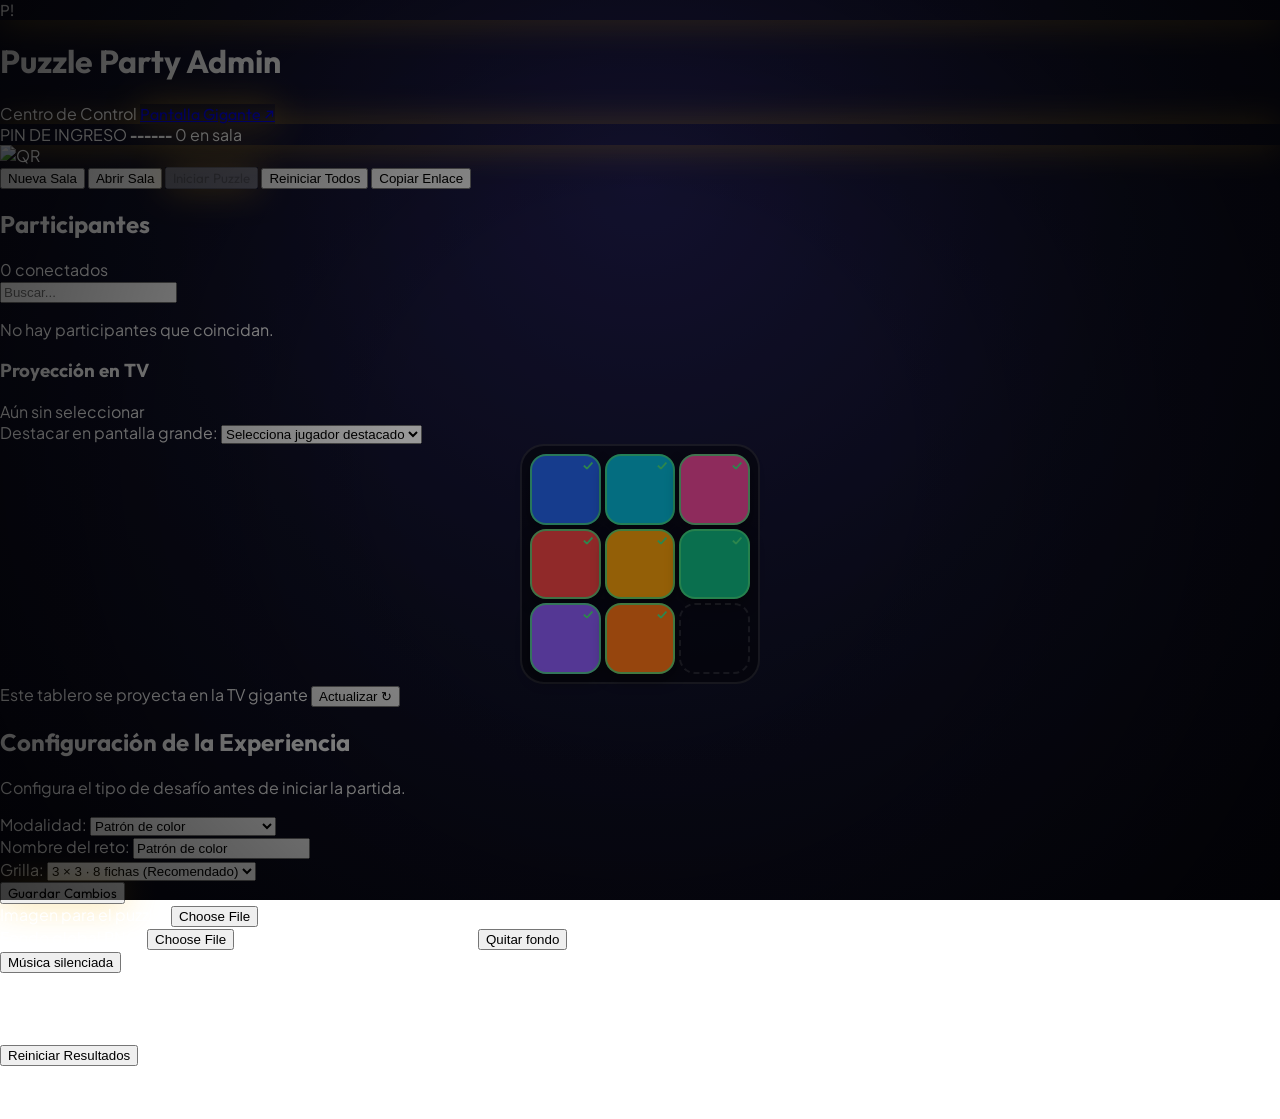
==== admin.html @ 2b0952a7 "feat: Puzzle Party Deluxe - TV 2-column lobby, QR client, mobile player, admin panel" ====
<!DOCTYPE html>
<html lang="es">
<head>
  <meta charset="UTF-8">
  <meta name="viewport" content="width=device-width, initial-scale=1.0">
  <title>Puzzle Party Deluxe · Panel de Administración</title>
  <link rel="icon" type="image/svg+xml" href="favicon.svg">
  <!-- Tailwind CSS CDN -->
  <script src="https://cdn.tailwindcss.com"></script>
  <!-- Lucide Icons -->
  <script src="https://unpkg.com/lucide@latest"></script>
  <!-- Canvas Confetti -->
  <script src="https://cdn.jsdelivr.net/npm/canvas-confetti@1.6.0/dist/confetti.browser.min.js"></script>
  <!-- QRCode Client Library -->
  <script src="https://cdn.jsdelivr.net/npm/qrcode@1.5.3/build/qrcode.min.js"></script>
  <!-- Firebase SDK -->
  <script src="https://www.gstatic.com/firebasejs/10.14.1/firebase-app-compat.js"></script>
  <script src="https://www.gstatic.com/firebasejs/10.14.1/firebase-auth-compat.js"></script>
  <script src="https://www.gstatic.com/firebasejs/10.14.1/firebase-firestore-compat.js"></script>
  <link rel="stylesheet" href="styles.css">
</head>
<body data-page="admin" class="default-tv-bg text-white min-h-screen flex flex-col p-4 sm:p-6 bg-cover bg-center">

  <div id="vignetteOverlay" class="tv-vignette"></div>

  <!-- TOP APP BAR -->
  <header class="relative z-20 border-b border-white/10 bg-black/40 backdrop-blur-md px-6 py-3.5 rounded-2xl flex items-center justify-between mb-6 shadow-xl">
    <div class="flex items-center gap-3">
      <div class="w-10 h-10 rounded-xl bg-gradient-to-tr from-amber-400 to-amber-500 text-slate-950 font-outfit font-black text-xl flex items-center justify-center shadow-lg glow-gold-tv">
        P!
      </div>
      <div>
        <h1 class="font-outfit font-black text-xl tracking-wider text-transparent bg-clip-text bg-gradient-to-r from-amber-300 via-amber-400 to-yellow-200 uppercase drop-shadow">
          Puzzle Party <span class="text-white font-light">Admin</span>
        </h1>
      </div>
    </div>

    <!-- Acceso directo a Pantalla TV -->
    <div class="flex items-center gap-3">
      <span class="hidden md:inline-flex items-center gap-2 px-3 py-1 rounded-full bg-white/10 border border-white/10 text-xs font-bold text-slate-300">
        <span class="w-2 h-2 rounded-full bg-emerald-400"></span> Centro de Control
      </span>
      <a href="/pantalla.html" target="_blank" class="px-4 py-2 rounded-xl bg-gradient-to-r from-amber-400 to-amber-500 hover:from-amber-300 text-slate-950 font-outfit font-black text-xs uppercase tracking-wider flex items-center gap-1.5 shadow-lg glow-gold-tv active:scale-95 transition-all">
        <i data-lucide="tv" class="w-4 h-4"></i> Pantalla Gigante ↗
      </a>
    </div>
  </header>

  <!-- CONTENEDOR PRINCIPAL -->
  <main class="relative z-10 max-w-6xl w-full mx-auto flex flex-col gap-6">

    <!-- FILA 1: CONTROL DE SALA Y PIN -->
    <section class="bg-black/50 border border-white/15 rounded-3xl p-6 sm:p-8 backdrop-blur-xl shadow-2xl flex flex-col md:flex-row items-center justify-between gap-6">
      
      <!-- PIN Display -->
      <div class="flex items-center gap-6">
        <div class="bg-gradient-to-r from-black/90 via-amber-950/60 to-black/90 border-2 border-amber-400 px-8 py-3.5 rounded-2xl text-center shadow-xl glow-gold-tv min-w-[200px]">
          <span class="text-[10px] font-black uppercase tracking-widest text-slate-400 block">PIN DE INGRESO</span>
          <strong id="adminPin" class="font-outfit font-black text-5xl text-amber-300 font-mono tracking-widest block leading-tight">—</strong>
          <span id="roomPlayerCount" class="text-xs font-bold text-slate-300 mt-1 block">0 en sala</span>
        </div>

        <!-- Mini QR Preview -->
        <div class="hidden sm:block p-3 bg-white rounded-2xl shadow-xl">
          <img id="adminQr" alt="QR" class="w-24 h-24 object-contain">
        </div>
      </div>

      <!-- Botones de Control de Sala -->
      <div class="flex flex-wrap items-center justify-center md:justify-end gap-3 flex-1">
        <button id="newRoundBtn" class="px-4 py-3 rounded-xl bg-white/10 hover:bg-white/20 border border-white/20 text-xs font-bold text-white uppercase tracking-wider transition-all flex items-center gap-1.5 active:scale-95">
          <i data-lucide="plus-circle" class="w-4 h-4 text-amber-400"></i> Nueva Sala
        </button>
        <button id="roomLockBtn" class="px-4 py-3 rounded-xl bg-white/10 hover:bg-white/20 border border-white/20 text-xs font-bold text-white uppercase tracking-wider transition-all flex items-center gap-1.5 active:scale-95">
          <i data-lucide="lock" class="w-4 h-4 text-amber-400"></i> Abrir Sala
        </button>
        <button id="startGameBtn" class="px-6 py-3 rounded-xl bg-gradient-to-r from-amber-400 to-amber-500 hover:from-amber-300 text-slate-950 font-outfit font-black text-sm uppercase tracking-wider shadow-lg glow-gold-tv transition-all flex items-center gap-2 active:scale-95">
          <i data-lucide="play" class="w-4 h-4 fill-slate-950"></i> Iniciar Puzzle
        </button>
        <button id="globalRestartBtn" class="px-4 py-3 rounded-xl bg-white/10 hover:bg-white/20 border border-white/20 text-xs font-bold text-white uppercase tracking-wider transition-all flex items-center gap-1.5 active:scale-95">
          <i data-lucide="rotate-ccw" class="w-4 h-4 text-amber-400"></i> Reiniciar Todos
        </button>
        <button id="copyLinkBtn" class="px-4 py-3 rounded-xl bg-white/10 hover:bg-white/20 border border-white/20 text-xs font-bold text-white uppercase tracking-wider transition-all flex items-center gap-1.5 active:scale-95">
          <i data-lucide="share-2" class="w-4 h-4 text-amber-400"></i> Copiar Enlace
        </button>
      </div>

    </section>

    <!-- FILA 2: PARTICIPANTES & MONITOREO EN VIVO -->
    <div class="grid grid-cols-1 lg:grid-cols-12 gap-6 items-start">
      
      <!-- Columna 1: Participantes en Sala (7 cols) -->
      <section class="lg:col-span-7 bg-black/50 border border-white/15 rounded-3xl p-6 backdrop-blur-xl shadow-2xl flex flex-col h-[480px]">
        <div class="flex items-center justify-between mb-4 border-b border-white/10 pb-3">
          <div>
            <h2 class="font-outfit font-black text-xl text-white flex items-center gap-2">
              <i data-lucide="users" class="w-5 h-5 text-amber-400"></i> Participantes
            </h2>
            <span id="playerCount" class="text-xs font-bold text-slate-400">0 conectados</span>
          </div>
          <div class="w-48">
            <input id="playerSearch" placeholder="Buscar..." class="w-full bg-white/10 border border-white/20 rounded-xl px-3 py-1.5 text-xs text-white placeholder-slate-400 focus:outline-none focus:border-amber-400">
          </div>
        </div>

        <div id="playerList" class="flex-1 overflow-y-auto space-y-2 pr-1">
          <p class="text-xs text-slate-400 italic text-center py-16">
            Abre una sala y comparte el PIN para recibir jugadores.
          </p>
        </div>
      </section>

      <!-- Columna 2: Proyección en Vivo y Jugador Destacado (5 cols) -->
      <section class="lg:col-span-5 bg-black/50 border border-white/15 rounded-3xl p-6 backdrop-blur-xl shadow-2xl flex flex-col h-[480px]">
        <div class="flex items-center justify-between mb-3 border-b border-white/10 pb-2">
          <h3 class="font-outfit font-black text-lg text-white flex items-center gap-2">
            <i data-lucide="monitor" class="w-4 h-4 text-amber-400"></i> Proyección en TV
          </h3>
          <span id="featuredName" class="text-xs font-bold text-amber-300">Sin seleccionar</span>
        </div>

        <div class="mb-3">
          <label class="block text-[11px] font-bold uppercase tracking-wider text-slate-400 mb-1">Destacar en pantalla grande:</label>
          <select id="spotlightSelect" class="w-full bg-white/10 border border-white/20 rounded-xl px-3 py-2 text-xs font-bold text-white focus:outline-none focus:border-amber-400">
            <option value="">Selecciona jugador destacado</option>
          </select>
        </div>

        <!-- Mini Preview del Tablero -->
        <div class="flex-1 flex flex-col items-center justify-center p-2 bg-black/40 rounded-2xl border border-white/10">
          <div id="livePreview" class="puzzle-board" style="max-width: 240px; padding: 8px; gap: 4px;"></div>
        </div>

        <div class="mt-3 flex justify-between items-center text-xs text-slate-400 pt-2 border-t border-white/10">
          <span>Este tablero se proyecta en la TV gigante</span>
          <button id="featureBtn" class="text-amber-400 hover:text-amber-300 font-bold">Actualizar ↻</button>
        </div>
      </section>

    </div>

    <!-- FILA 3: CONFIGURACIÓN DE LA EXPERIENCIA -->
    <section class="bg-black/50 border border-white/15 rounded-3xl p-6 sm:p-8 backdrop-blur-xl shadow-2xl">
      <div class="border-b border-white/10 pb-4 mb-6">
        <h2 class="font-outfit font-black text-2xl text-white flex items-center gap-2">
          <i data-lucide="sliders" class="w-6 h-6 text-amber-400"></i> Configuración de la Experiencia
        </h2>
        <p class="text-xs text-slate-300 mt-1">Configura el tipo de desafío antes de iniciar la partida.</p>
      </div>

      <div class="grid grid-cols-1 sm:grid-cols-2 lg:grid-cols-4 gap-4 mb-6">
        <!-- Modalidad -->
        <div>
          <label class="block text-xs font-bold uppercase tracking-wider text-slate-400 mb-1.5">Modalidad:</label>
          <select id="modeSelect" class="w-full bg-white/10 border border-white/20 rounded-xl px-3.5 py-2.5 text-sm font-bold text-white focus:outline-none focus:border-amber-400">
            <option value="pattern">Patrón de color</option>
            <option value="numbers">Números en orden</option>
            <option value="memory">Memoria visual</option>
            <option value="image">Imagen personalizada PNG</option>
            <option value="brand">Modo marca</option>
          </select>
        </div>

        <!-- Nombre del reto -->
        <div>
          <label class="block text-xs font-bold uppercase tracking-wider text-slate-400 mb-1.5">Nombre del reto:</label>
          <input id="roundTitle" value="Patrón de color" class="w-full bg-white/10 border border-white/20 rounded-xl px-3.5 py-2.5 text-sm font-bold text-white focus:outline-none focus:border-amber-400">
        </div>

        <!-- Tamaño de la Grilla -->
        <div>
          <label class="block text-xs font-bold uppercase tracking-wider text-slate-400 mb-1.5">Grilla:</label>
          <select id="gridSize" class="w-full bg-white/10 border border-white/20 rounded-xl px-3.5 py-2.5 text-sm font-bold text-white focus:outline-none focus:border-amber-400">
            <option value="3">3 × 3 · 8 fichas (Recomendado)</option>
            <option value="4">4 × 4 · 15 fichas (Experto)</option>
          </select>
        </div>

        <!-- Botón Guardar Config -->
        <div class="flex items-end">
          <button id="applyRoundBtn" class="w-full py-2.5 rounded-xl bg-gradient-to-r from-amber-400 to-amber-500 hover:from-amber-300 text-slate-950 font-outfit font-black text-sm uppercase tracking-wider shadow-lg glow-gold-tv active:scale-95 transition-all">
            Guardar Cambios
          </button>
        </div>
      </div>

      <!-- Subida de Imagenes y Música -->
      <div class="grid grid-cols-1 sm:grid-cols-3 gap-4 pt-4 border-t border-white/10 items-center">
        <div>
          <label class="block text-xs font-bold uppercase tracking-wider text-slate-400 mb-1.5">Imagen para el puzzle:</label>
          <input id="imageUpload" type="file" accept="image/png,image/jpeg" class="text-xs text-slate-300 file:mr-2 file:py-1.5 file:px-3 file:rounded-xl file:border-0 file:text-xs file:font-bold file:bg-white/10 file:text-amber-300 hover:file:bg-white/20">
          <span id="uploadText" class="text-[11px] text-slate-400 block mt-1">Sin imagen</span>
        </div>

        <div>
          <label class="block text-xs font-bold uppercase tracking-wider text-slate-400 mb-1.5">Fondo global PNG:</label>
          <input id="backgroundUpload" type="file" accept="image/png,image/jpeg" class="text-xs text-slate-300 file:mr-2 file:py-1.5 file:px-3 file:rounded-xl file:border-0 file:text-xs file:font-bold file:bg-white/10 file:text-amber-300 hover:file:bg-white/20">
          <span id="backgroundName" class="text-[11px] text-slate-400 block mt-1">Sin fondo</span>
          <button id="removeBackgroundBtn" class="text-[11px] text-red-400 hover:underline mt-0.5">Quitar fondo</button>
        </div>

        <div class="flex items-end justify-start sm:justify-end">
          <button id="musicBtn" class="px-4 py-2.5 rounded-xl bg-white/10 hover:bg-white/20 border border-white/20 text-xs font-bold text-amber-300 uppercase tracking-wider transition-all flex items-center gap-2">
            <i data-lucide="music" class="w-4 h-4"></i> Música silenciada
          </button>
        </div>
      </div>
    </section>

    <!-- FILA 4: CLASIFICACIÓN Y RESULTADOS -->
    <section class="bg-black/50 border border-white/15 rounded-3xl p-6 backdrop-blur-xl shadow-2xl">
      <div class="flex items-center justify-between mb-4 border-b border-white/10 pb-3">
        <h2 class="font-outfit font-black text-xl text-white flex items-center gap-2">
          <i data-lucide="trophy" class="w-5 h-5 text-amber-400"></i> Clasificación General
        </h2>
        <button id="resetScoresBtn" class="text-xs font-bold text-red-400 hover:text-red-300 bg-red-950/40 border border-red-500/30 px-3 py-1.5 rounded-xl">
          Reiniciar Resultados
        </button>
      </div>
      <div id="leaderboard" class="space-y-2">
        <p class="text-xs text-slate-400 italic text-center py-6">
          Los resultados se registrarán en tiempo real cuando los participantes completen el puzzle.
        </p>
      </div>
    </section>

  </main>

  <script src="firebase.js"></script>
  <script src="app.js"></script>
  <script>
    if (typeof lucide !== 'undefined') lucide.createIcons();
  </script>
</body>
</html>
---- styles.css ----
@import url('https://fonts.googleapis.com/css2?family=Outfit:wght@400;500;600;700;800;900&family=Plus+Jakarta+Sans:wght@400;500;600;700;800&family=Bebas+Neue&family=Titan+One&display=swap');

:root {
  --bg-dark: #070714;
  --bg-card: rgba(15, 16, 38, 0.75);
  --gold-glow: rgba(251, 191, 36, 0.5);
  --gold-primary: #fbbf24;
  --gold-accent: #f59e0b;
  --purple-glow: rgba(124, 58, 237, 0.4);
}

* {
  box-sizing: border-box;
}

body {
  margin: 0;
  font-family: 'Plus Jakarta Sans', sans-serif;
  color: #ffffff;
  background-color: var(--bg-dark);
  -webkit-font-smoothing: antialiased;
  -webkit-tap-highlight-color: transparent;
  user-select: none;
}

.font-outfit {
  font-family: 'Outfit', sans-serif;
}

.font-impact {
  font-family: 'Bebas Neue', sans-serif;
  letter-spacing: 0.05em;
}

/* Backgrounds & Vignette */
.default-tv-bg {
  background: radial-gradient(circle at 50% 20%, #1e1b4b 0%, #0f1026 50%, #070714 100%);
  background-attachment: fixed;
}

.tv-vignette {
  position: absolute;
  inset: 0;
  background: radial-gradient(circle at center, transparent 30%, rgba(0, 0, 0, 0.6) 100%), rgba(0, 0, 0, 0.4);
  pointer-events: none;
  z-index: 1;
}

/* Glow Utilities */
.glow-gold-tv {
  box-shadow: 0 0 35px rgba(251, 191, 36, 0.45);
}

.glow-gold-lg {
  box-shadow: 0 0 50px rgba(251, 191, 36, 0.6);
}

.text-glow-gold {
  text-shadow: 0 0 25px rgba(250, 204, 21, 0.8), 0 0 50px rgba(217, 119, 6, 0.5);
}

.text-glow-white {
  text-shadow: 0 0 20px rgba(255, 255, 255, 0.7);
}

/* Animations */
@keyframes heroPulse {
  0%, 100% { transform: scale(1); }
  50% { transform: scale(1.05); }
}

.animate-hero-pulse {
  animation: heroPulse 1s infinite ease-in-out;
}

@keyframes neonGlow {
  0%, 100% { opacity: 0.85; filter: drop-shadow(0 0 15px rgba(245, 158, 11, 0.8)); }
  50% { opacity: 1; filter: drop-shadow(0 0 30px rgba(239, 68, 68, 0.9)); }
}

.animate-neon-glow {
  animation: neonGlow 1.2s infinite alternate;
}

@keyframes popIn {
  0% { transform: scale(0.8); opacity: 0; }
  100% { transform: scale(1); opacity: 1; }
}

.animate-pop-in {
  animation: popIn 0.28s cubic-bezier(0.175, 0.885, 0.32, 1.275) forwards;
}

/* Puzzle Boards */
.puzzle-board {
  display: grid;
  gap: 8px;
  background: rgba(0, 0, 0, 0.4);
  padding: 12px;
  border-radius: 24px;
  border: 2px solid rgba(255, 255, 255, 0.12);
  width: 100%;
  aspect-ratio: 1 / 1;
  max-width: 440px;
  margin: 0 auto;
  touch-action: manipulation;
}

.screen-board-large {
  max-width: 420px;
  gap: 10px;
  padding: 14px;
  border: 3px solid rgba(251, 191, 36, 0.3);
  box-shadow: 0 10px 30px rgba(0, 0, 0, 0.6);
}

.target-board {
  display: grid;
  gap: 4px;
  background: rgba(0, 0, 0, 0.35);
  padding: 8px;
  border-radius: 16px;
  border: 1px solid rgba(255, 255, 255, 0.15);
  width: 100%;
  aspect-ratio: 1 / 1;
  max-width: 140px;
  margin: 0 auto;
}

.tile {
  position: relative;
  display: flex;
  align-items: center;
  justify-content: center;
  font-family: 'Outfit', sans-serif;
  font-weight: 900;
  font-size: clamp(1.4rem, 4vw, 2.2rem);
  color: #ffffff;
  border-radius: 16px;
  border: 2px solid rgba(255, 255, 255, 0.25);
  box-shadow: 0 6px 14px rgba(0, 0, 0, 0.35);
  cursor: pointer;
  user-select: none;
  transition: transform 0.12s ease, box-shadow 0.12s ease, border-color 0.2s ease;
  min-height: 0;
}

.tile:not(.empty):active {
  transform: scale(0.96);
}

.tile.empty {
  background: transparent !important;
  border: 2px dashed rgba(255, 255, 255, 0.12);
  box-shadow: none;
  cursor: default;
  pointer-events: none;
}

.tile.is-correct {
  border-color: rgba(74, 222, 128, 0.8) !important;
}

.tile.is-correct::after {
  content: '✓';
  position: absolute;
  top: 4px;
  right: 6px;
  font-size: 0.75rem;
  color: #4ade80;
  font-weight: 800;
  line-height: 1;
}

.target-tile {
  border-radius: 8px;
  display: flex;
  align-items: center;
  justify-content: center;
  font-size: 0.8rem;
  font-weight: 800;
  border: 1px solid rgba(255, 255, 255, 0.2);
}

.target-tile.empty {
  background: transparent !important;
  border: 1px dashed rgba(255, 255, 255, 0.15);
}

/* Custom Scrollbar */
::-webkit-scrollbar {
  width: 6px;
  height: 6px;
}
::-webkit-scrollbar-track {
  background: rgba(0, 0, 0, 0.2);
  border-radius: 4px;
}
::-webkit-scrollbar-thumb {
  background: rgba(255, 255, 255, 0.2);
  border-radius: 4px;
}
::-webkit-scrollbar-thumb:hover {
  background: rgba(251, 191, 36, 0.4);
}
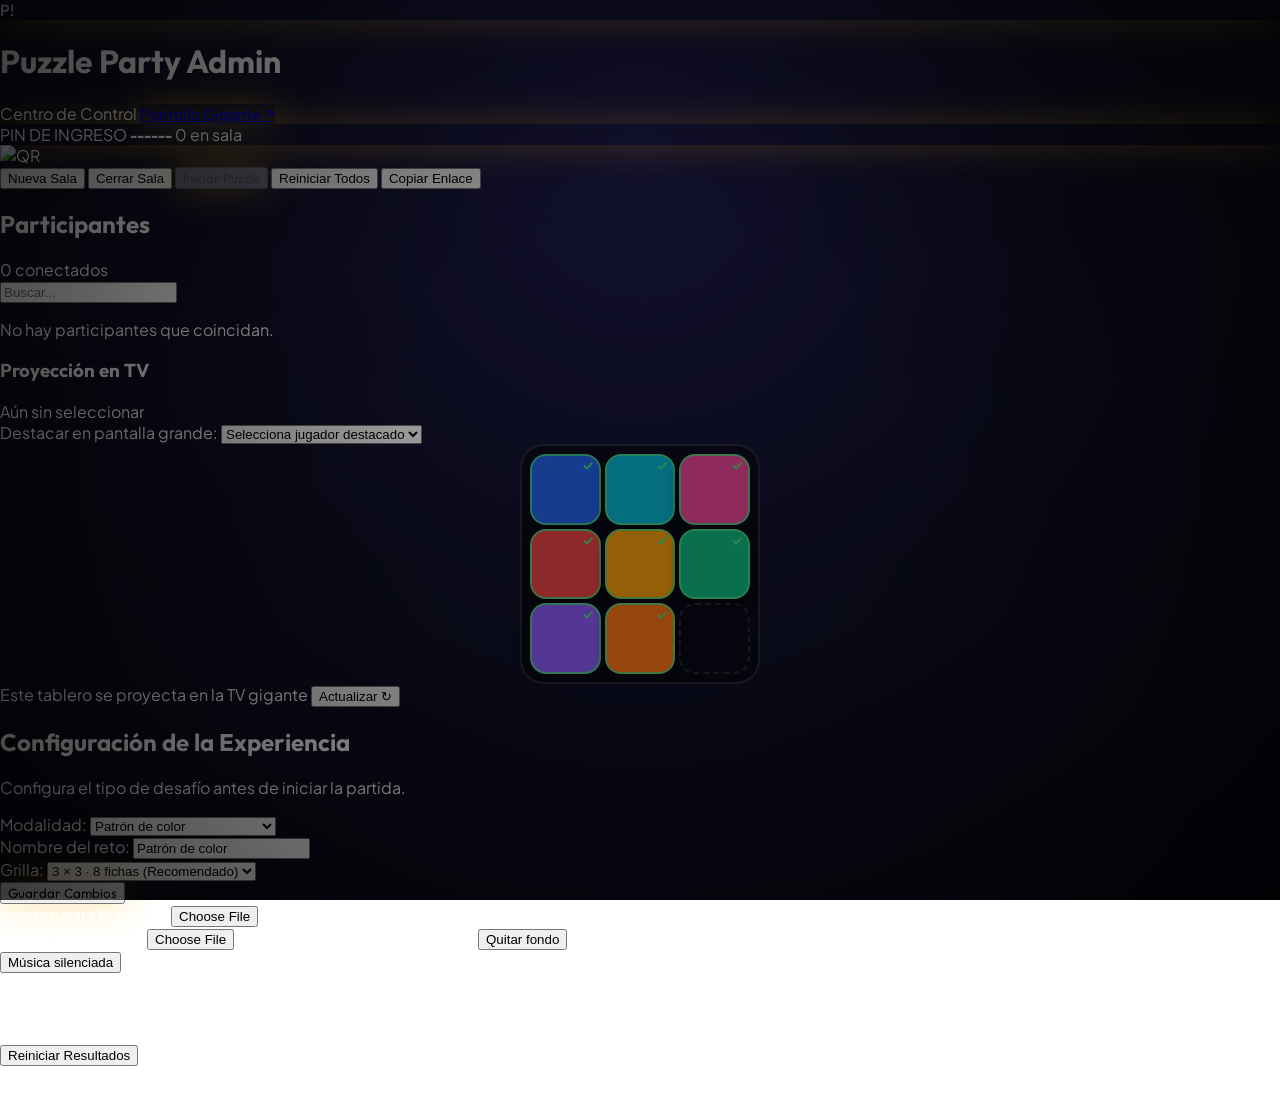
==== commit b3cce246: "fix: switch to Firebase Realtime Database for instant sync across TV, Player and Admin screens" ====
--- a/admin.html
+++ b/admin.html
@@ -13,10 +13,9 @@
   <script src="https://cdn.jsdelivr.net/npm/canvas-confetti@1.6.0/dist/confetti.browser.min.js"></script>
   <!-- QRCode Client Library -->
   <script src="https://cdn.jsdelivr.net/npm/qrcode@1.5.3/build/qrcode.min.js"></script>
-  <!-- Firebase SDK -->
+  <!-- Firebase SDK (Compat) -->
   <script src="https://www.gstatic.com/firebasejs/10.14.1/firebase-app-compat.js"></script>
-  <script src="https://www.gstatic.com/firebasejs/10.14.1/firebase-auth-compat.js"></script>
-  <script src="https://www.gstatic.com/firebasejs/10.14.1/firebase-firestore-compat.js"></script>
+  <script src="https://www.gstatic.com/firebasejs/10.14.1/firebase-database-compat.js"></script>
   <link rel="stylesheet" href="styles.css">
 </head>
 <body data-page="admin" class="default-tv-bg text-white min-h-screen flex flex-col p-4 sm:p-6 bg-cover bg-center">
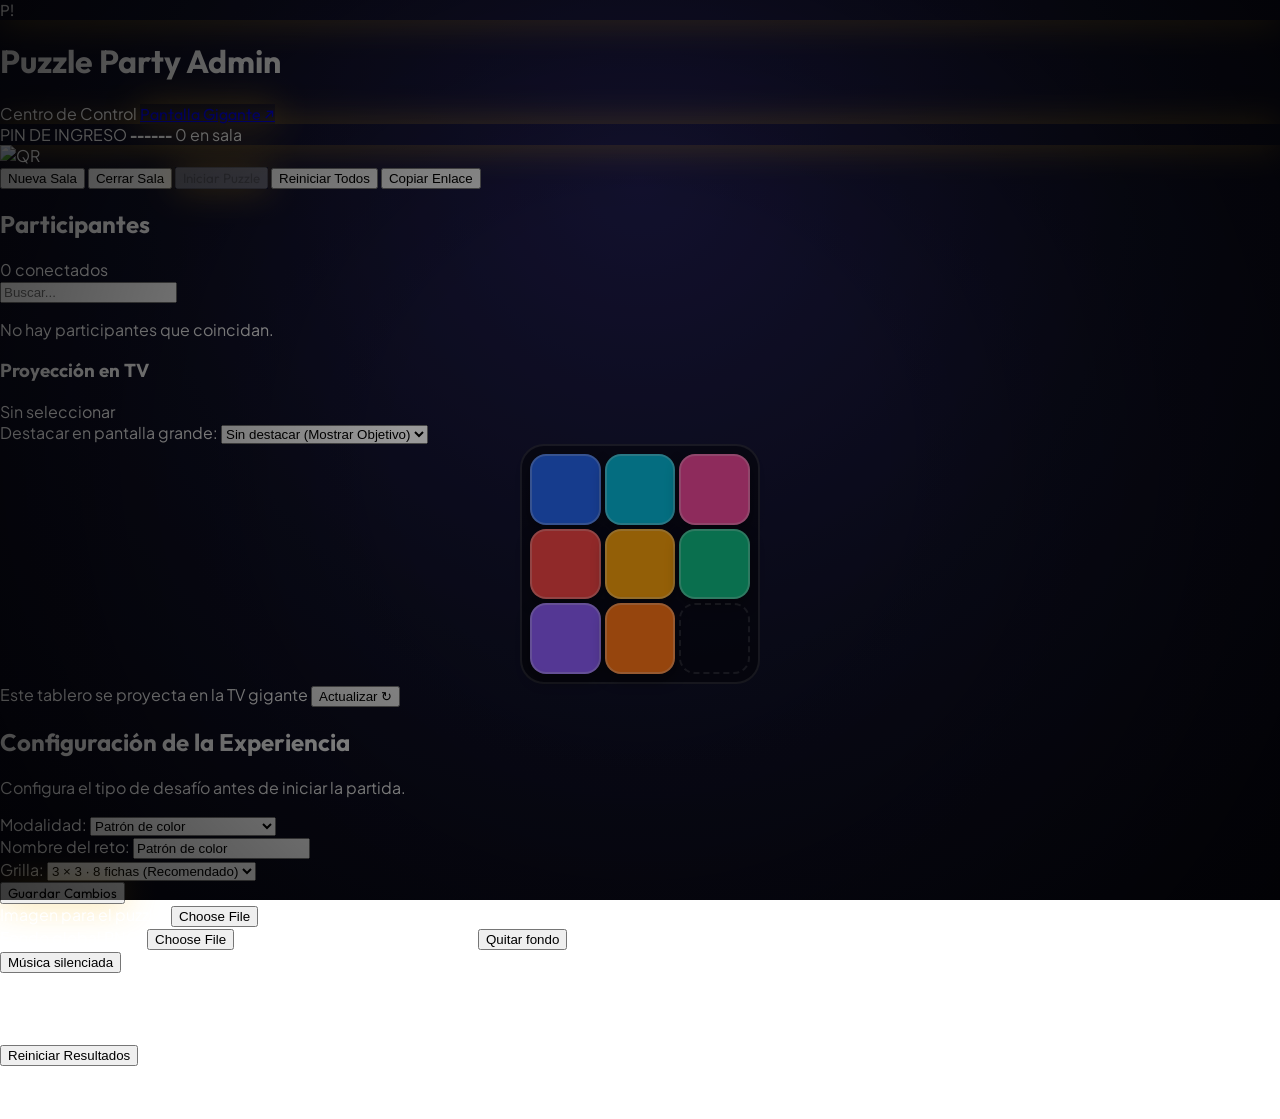
==== commit 3d002ebc: "fix: target pattern prominent by default on TV without forced spotlight, remove green checks, ensure" ====
--- a/admin.html
+++ b/admin.html
@@ -123,7 +123,7 @@
         <div class="mb-3">
           <label class="block text-[11px] font-bold uppercase tracking-wider text-slate-400 mb-1">Destacar en pantalla grande:</label>
           <select id="spotlightSelect" class="w-full bg-white/10 border border-white/20 rounded-xl px-3 py-2 text-xs font-bold text-white focus:outline-none focus:border-amber-400">
-            <option value="">Selecciona jugador destacado</option>
+            <option value="">Sin destacar (Mostrar Objetivo en TV)</option>
           </select>
         </div>
 
--- a/styles.css
+++ b/styles.css
@@ -155,21 +155,39 @@
   box-shadow: none;
   cursor: default;
   pointer-events: none;
-}
-
-.tile.is-correct {
-  border-color: rgba(74, 222, 128, 0.8) !important;
-}
-
-.tile.is-correct::after {
-  content: '✓';
-  position: absolute;
-  top: 4px;
-  right: 6px;
-  font-size: 0.75rem;
-  color: #4ade80;
-  font-weight: 800;
-  line-height: 1;
+.tv-target-board-large {
+  display: grid;
+  gap: 10px;
+  background: rgba(0, 0, 0, 0.5);
+  padding: 14px;
+  border-radius: 24px;
+  border: 3px solid rgba(251, 191, 36, 0.4);
+  width: 100%;
+  aspect-ratio: 1 / 1;
+  max-width: 440px;
+  margin: 0 auto;
+  box-shadow: 0 12px 35px rgba(0, 0, 0, 0.7);
+}
+
+.tv-target-tile-large {
+  position: relative;
+  display: flex;
+  align-items: center;
+  justify-content: center;
+  font-family: 'Outfit', sans-serif;
+  font-weight: 900;
+  font-size: clamp(1.6rem, 4vw, 2.5rem);
+  color: #ffffff;
+  border-radius: 16px;
+  border: 2px solid rgba(255, 255, 255, 0.25);
+  box-shadow: 0 6px 14px rgba(0, 0, 0, 0.35);
+  min-height: 0;
+}
+
+.tv-target-tile-large.empty {
+  background: transparent !important;
+  border: 2px dashed rgba(255, 255, 255, 0.12);
+  box-shadow: none;
 }
 
 .target-tile {
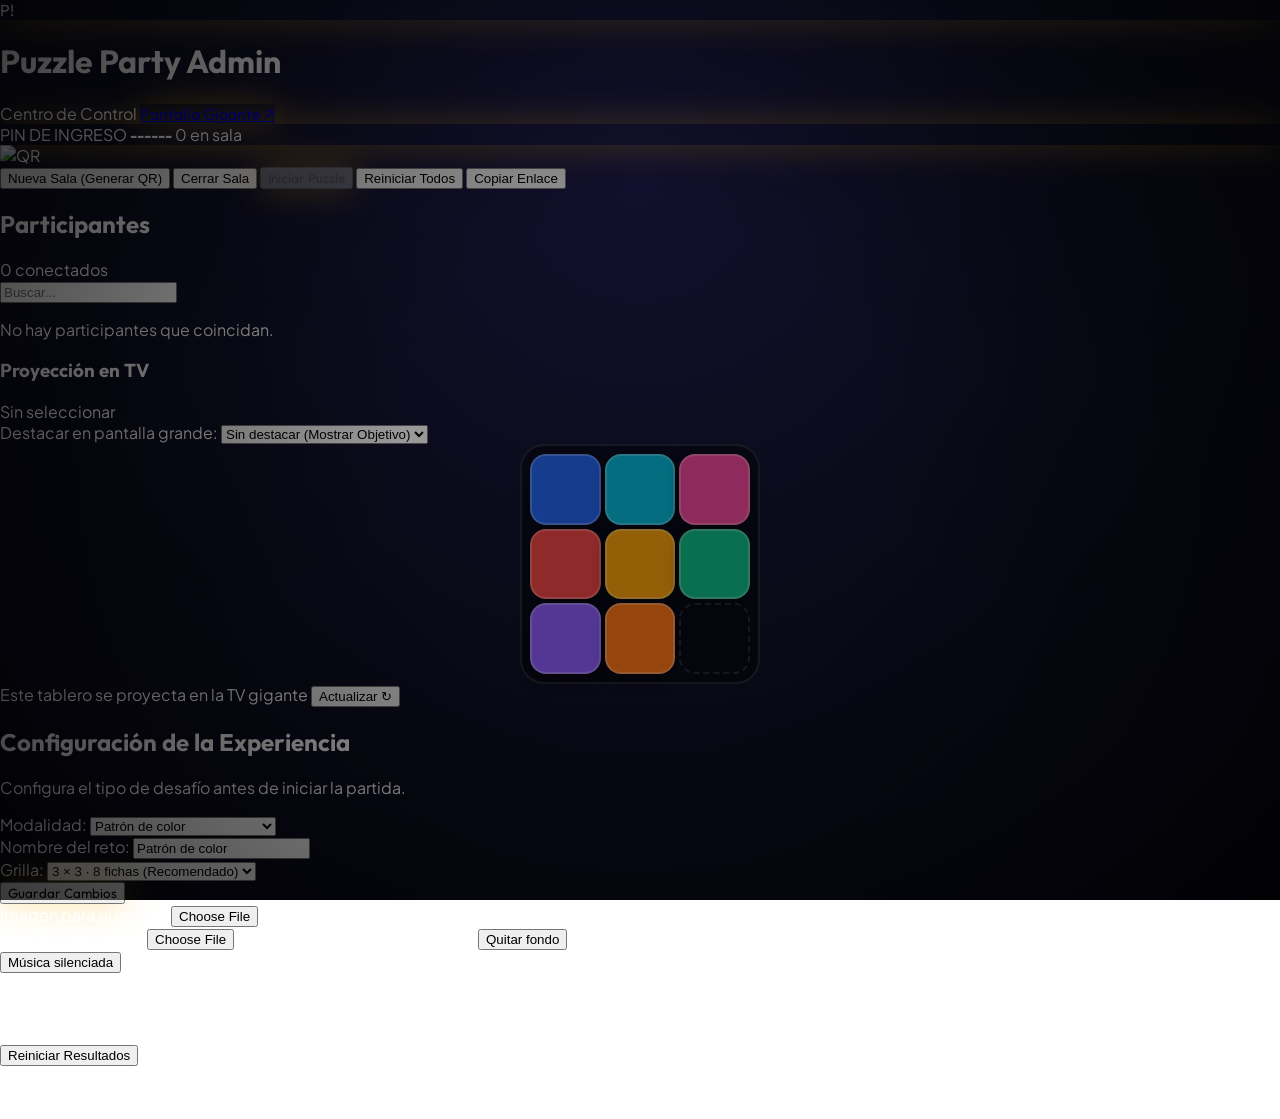
==== commit c59a632d: "fix(interop): resolve real-time sync across player, tv, and admin screens" ====
--- a/admin.html
+++ b/admin.html
@@ -67,9 +67,8 @@
       </div>
 
       <!-- Botones de Control de Sala -->
-      <div class="flex flex-wrap items-center justify-center md:justify-end gap-3 flex-1">
-        <button id="newRoundBtn" class="px-4 py-3 rounded-xl bg-white/10 hover:bg-white/20 border border-white/20 text-xs font-bold text-white uppercase tracking-wider transition-all flex items-center gap-1.5 active:scale-95">
-          <i data-lucide="plus-circle" class="w-4 h-4 text-amber-400"></i> Nueva Sala
+        <button id="newRoundBtn" class="px-4 py-3 rounded-xl bg-white/10 hover:bg-white/20 border border-white/20 text-xs font-bold text-white uppercase tracking-wider transition-all flex items-center gap-1.5 active:scale-95" title="Generar nuevo PIN y código QR">
+          <i data-lucide="qr-code" class="w-4 h-4 text-amber-400"></i> Nueva Sala (Generar QR)
         </button>
         <button id="roomLockBtn" class="px-4 py-3 rounded-xl bg-white/10 hover:bg-white/20 border border-white/20 text-xs font-bold text-white uppercase tracking-wider transition-all flex items-center gap-1.5 active:scale-95">
           <i data-lucide="lock" class="w-4 h-4 text-amber-400"></i> Abrir Sala
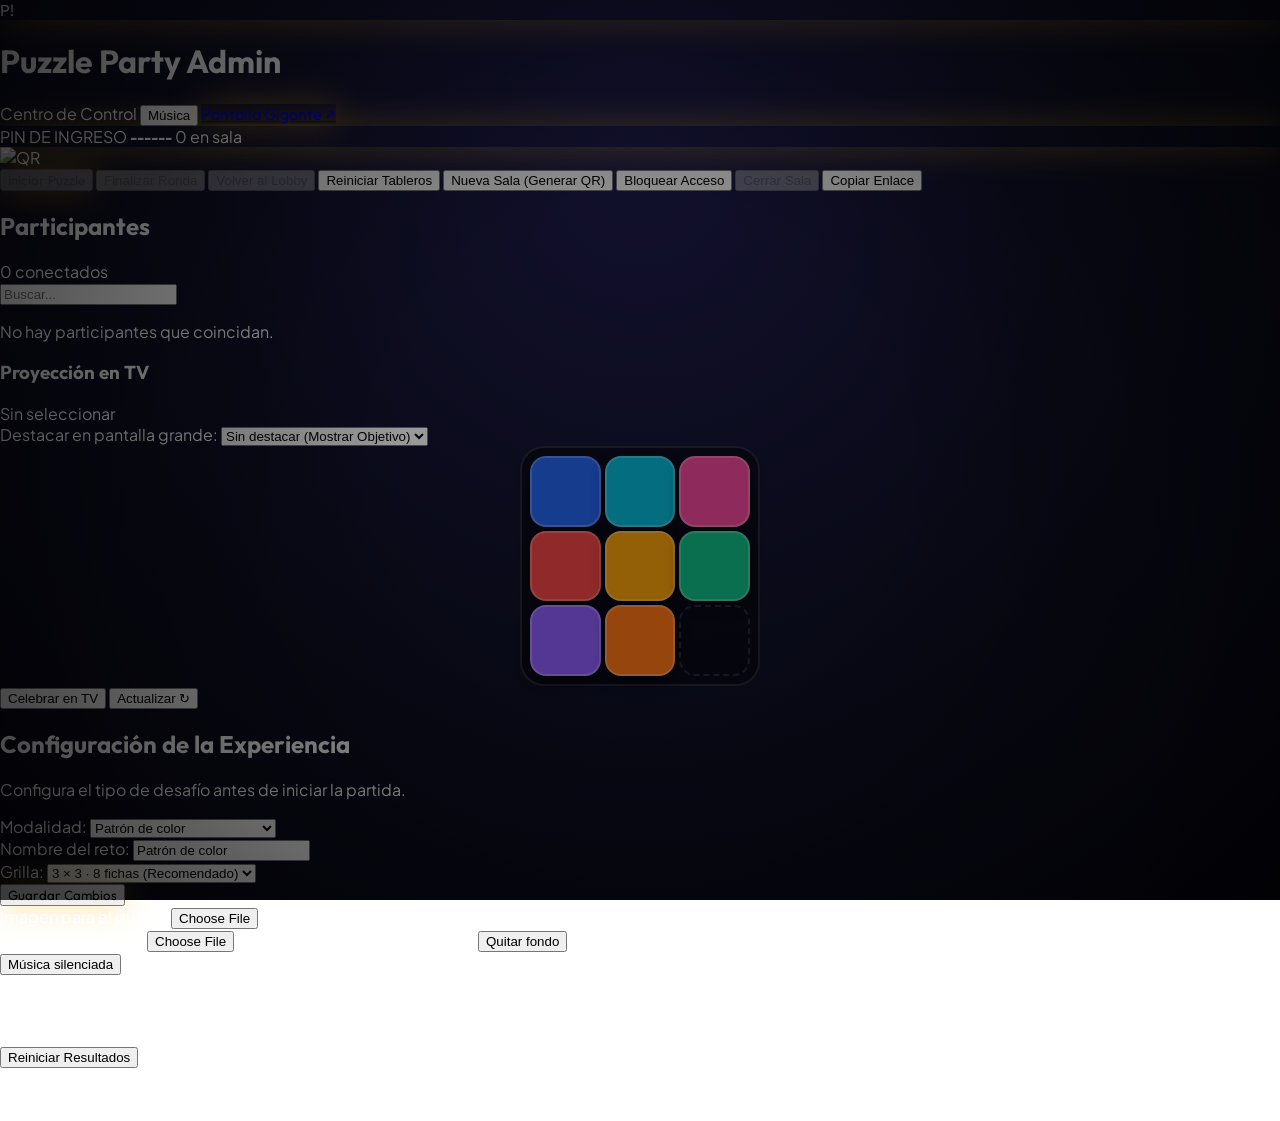
==== commit 2cfa6fd4: "feat: room closure button, waiting room avatar centering, round management & admin control suite" ====
--- a/admin.html
+++ b/admin.html
@@ -40,6 +40,9 @@
       <span class="hidden md:inline-flex items-center gap-2 px-3 py-1 rounded-full bg-white/10 border border-white/10 text-xs font-bold text-slate-300">
         <span class="w-2 h-2 rounded-full bg-emerald-400"></span> Centro de Control
       </span>
+      <button id="musicBtn" type="button" class="px-3.5 py-2 rounded-xl bg-white/10 hover:bg-white/20 border border-white/20 text-xs font-bold text-slate-200 transition-all flex items-center gap-1.5 active:scale-95" title="Música ambiental tipo Arcade/Show">
+        <i data-lucide="music" class="w-4 h-4 text-amber-400"></i> Música
+      </button>
       <a href="/pantalla.html" target="_blank" class="px-4 py-2 rounded-xl bg-gradient-to-r from-amber-400 to-amber-500 hover:from-amber-300 text-slate-950 font-outfit font-black text-xs uppercase tracking-wider flex items-center gap-1.5 shadow-lg glow-gold-tv active:scale-95 transition-all">
         <i data-lucide="tv" class="w-4 h-4"></i> Pantalla Gigante ↗
       </a>
@@ -66,20 +69,33 @@
         </div>
       </div>
 
-      <!-- Botones de Control de Sala -->
+      <!-- Botones de Control de Sala y Partida -->
+      <div class="flex flex-wrap items-center justify-center md:justify-end gap-2.5 flex-1">
+        <!-- Acciones Principales de Partida -->
+        <button id="startGameBtn" class="px-5 py-3 rounded-xl bg-gradient-to-r from-amber-400 to-amber-500 hover:from-amber-300 text-slate-950 font-outfit font-black text-sm uppercase tracking-wider shadow-lg glow-gold-tv transition-all flex items-center gap-2 active:scale-95">
+          <i data-lucide="play" class="w-4 h-4 fill-slate-950"></i> Iniciar Puzzle
+        </button>
+        <button id="finishRoundBtn" class="px-4 py-3 rounded-xl bg-purple-500/20 hover:bg-purple-500/30 border border-purple-500/30 text-xs font-bold text-purple-300 uppercase tracking-wider transition-all flex items-center gap-1.5 active:scale-95" title="Finaliza la partida actual y congela los tiempos para el podio">
+          <i data-lucide="flag" class="w-4 h-4 text-purple-400"></i> Finalizar Ronda
+        </button>
+        <button id="backToLobbyBtn" class="px-4 py-3 rounded-xl bg-amber-400/20 hover:bg-amber-400/30 border border-amber-400/30 text-xs font-bold text-amber-300 uppercase tracking-wider transition-all flex items-center gap-1.5 active:scale-95" title="Regresa a todos los jugadores al lobby sin expulsarlos para otra ronda">
+          <i data-lucide="users" class="w-4 h-4 text-amber-400"></i> Volver al Lobby
+        </button>
+        <button id="globalRestartBtn" class="px-3.5 py-3 rounded-xl bg-white/10 hover:bg-white/20 border border-white/20 text-xs font-bold text-white uppercase tracking-wider transition-all flex items-center gap-1.5 active:scale-95" title="Baraja nuevamente los tableros de todos los jugadores en la ronda">
+          <i data-lucide="rotate-ccw" class="w-4 h-4 text-amber-400"></i> Reiniciar Tableros
+        </button>
+
+        <!-- Gestión de Sala -->
         <button id="newRoundBtn" class="px-4 py-3 rounded-xl bg-white/10 hover:bg-white/20 border border-white/20 text-xs font-bold text-white uppercase tracking-wider transition-all flex items-center gap-1.5 active:scale-95" title="Generar nuevo PIN y código QR">
           <i data-lucide="qr-code" class="w-4 h-4 text-amber-400"></i> Nueva Sala (Generar QR)
         </button>
-        <button id="roomLockBtn" class="px-4 py-3 rounded-xl bg-white/10 hover:bg-white/20 border border-white/20 text-xs font-bold text-white uppercase tracking-wider transition-all flex items-center gap-1.5 active:scale-95">
-          <i data-lucide="lock" class="w-4 h-4 text-amber-400"></i> Abrir Sala
-        </button>
-        <button id="startGameBtn" class="px-6 py-3 rounded-xl bg-gradient-to-r from-amber-400 to-amber-500 hover:from-amber-300 text-slate-950 font-outfit font-black text-sm uppercase tracking-wider shadow-lg glow-gold-tv transition-all flex items-center gap-2 active:scale-95">
-          <i data-lucide="play" class="w-4 h-4 fill-slate-950"></i> Iniciar Puzzle
-        </button>
-        <button id="globalRestartBtn" class="px-4 py-3 rounded-xl bg-white/10 hover:bg-white/20 border border-white/20 text-xs font-bold text-white uppercase tracking-wider transition-all flex items-center gap-1.5 active:scale-95">
-          <i data-lucide="rotate-ccw" class="w-4 h-4 text-amber-400"></i> Reiniciar Todos
-        </button>
-        <button id="copyLinkBtn" class="px-4 py-3 rounded-xl bg-white/10 hover:bg-white/20 border border-white/20 text-xs font-bold text-white uppercase tracking-wider transition-all flex items-center gap-1.5 active:scale-95">
+        <button id="roomLockBtn" class="px-3.5 py-3 rounded-xl bg-white/10 hover:bg-white/20 border border-white/20 text-xs font-bold text-white uppercase tracking-wider transition-all flex items-center gap-1.5 active:scale-95">
+          <i data-lucide="lock" class="w-4 h-4 text-amber-400"></i> Bloquear Acceso
+        </button>
+        <button id="closeRoomBtn" class="px-4 py-3 rounded-xl bg-red-500/20 hover:bg-red-500/30 border border-red-500/30 text-xs font-bold text-red-300 uppercase tracking-wider transition-all flex items-center gap-1.5 active:scale-95" title="Cierra la sala, desconecta a todos los participantes y resetea a foja cero">
+          <i data-lucide="power" class="w-4 h-4 text-red-400"></i> Cerrar Sala
+        </button>
+        <button id="copyLinkBtn" class="px-3.5 py-3 rounded-xl bg-white/10 hover:bg-white/20 border border-white/20 text-xs font-bold text-white uppercase tracking-wider transition-all flex items-center gap-1.5 active:scale-95" title="Copiar enlace de acceso">
           <i data-lucide="share-2" class="w-4 h-4 text-amber-400"></i> Copiar Enlace
         </button>
       </div>
@@ -132,7 +148,9 @@
         </div>
 
         <div class="mt-3 flex justify-between items-center text-xs text-slate-400 pt-2 border-t border-white/10">
-          <span>Este tablero se proyecta en la TV gigante</span>
+          <button id="celebrateWinnerBtn" class="text-xs px-2.5 py-1 rounded-lg bg-amber-400/20 hover:bg-amber-400/30 text-amber-300 border border-amber-400/30 font-bold flex items-center gap-1 transition-all" title="Detonar confeti y pantalla de victoria en la TV gigante">
+            <i data-lucide="party-popper" class="w-3.5 h-3.5 text-amber-400"></i> Celebrar en TV
+          </button>
           <button id="featureBtn" class="text-amber-400 hover:text-amber-300 font-bold">Actualizar ↻</button>
         </div>
       </section>
--- a/styles.css
+++ b/styles.css
@@ -155,6 +155,8 @@
   box-shadow: none;
   cursor: default;
   pointer-events: none;
+}
+
 .tv-target-board-large {
   display: grid;
   gap: 10px;
